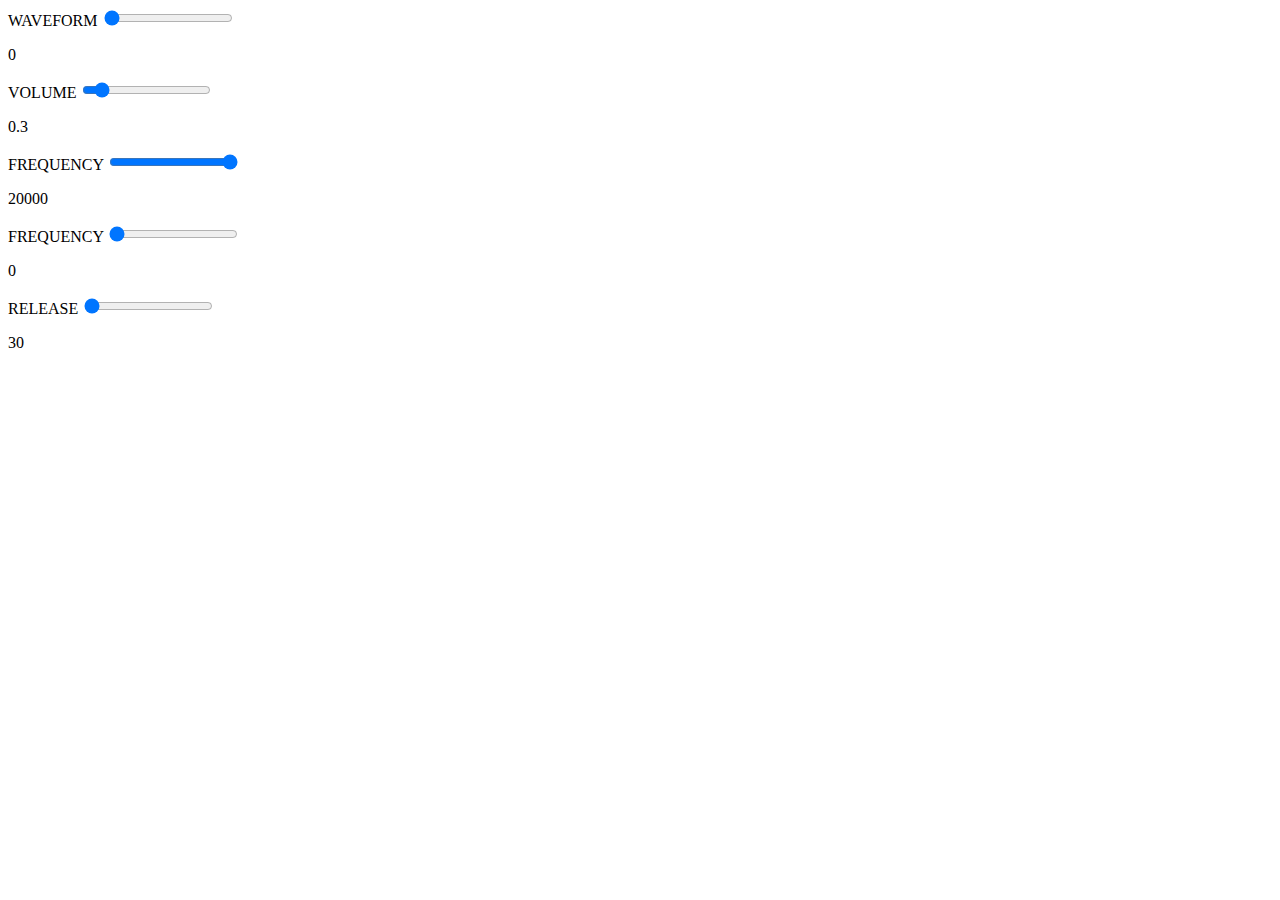
==== index.html @ 58b4a095 "first upload" ====
<!DOCTYPE html>
<html lang="en">
<head> 
    <link rel="stylesheet" href="./style.css">
    <meta charset="UTF-8">
    <meta name="viewport" content="width=device-width, initial-scale=1.0">
    <title>Web Audio Projekt</title>
</head>
<body>
    
    <div id="osc">
        <div class="component"> 
            <label for="waveform">WAVEFORM</label> 
            <input type="range" min="0" max="3" step="1.0" value="0" id="wave"> 
            <p id="wavenumber">0</p>
        </div> 

        <div class="component"> 
            <label for="VOLUME">VOLUME</label> 
        <input type="range" min="0" max="3" step="0.1" value="0.33" id="volume"> 
        <p id="volumenumber">0</p> 
        </div> 

    </div> 

    <div id="filter">
        <div class="component">
            <label for="frequency">FREQUENCY</label> 
            <input type="range" min="0" max="20000" step="1" value="0" id="filterfrequencylow"> 
            <p id="frequencynumberlow">0</p>
        </div> 

        <div class="component">

        </div> 

        <div class="component">
            <label for="frequency">FREQUENCY</label> 
            <input type="range" min="0" max="20000" step="1" value="0" id="filterfrequencyhigh"> 
            <p id="frequencynumberhigh">0</p>
        </div>
    </div> 

    <div id="release">
        <div class="component">
            <label for="release">RELEASE</label> 
            <input type="range" min="0" max="20000" step="1" value="0" id="releasetime"> 
            <p id="releasenumber">0</p>
        </div> 
    </div> 


    
    <script src="./midi.js"></script> 
    <script src="./UIInputHandling.js"></script> 
    <!-- <script src="./reverbFX.js"></script> --> 
    <script src="./main.js"></script> 
</body>
</html>
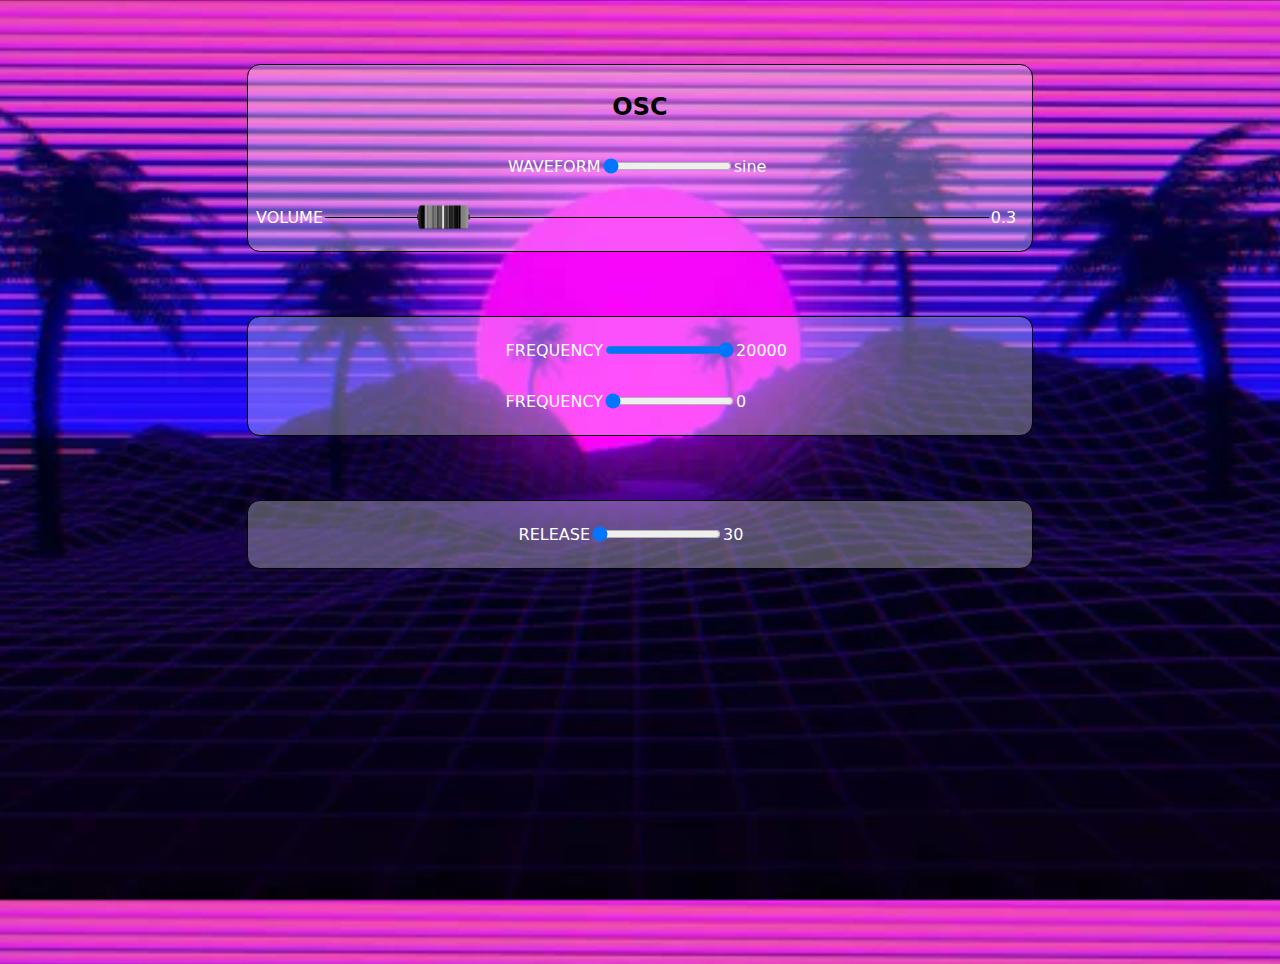
==== commit cabcde96: "new UI design" ====
--- a/index.html
+++ b/index.html
@@ -1,38 +1,41 @@
 <!DOCTYPE html>
 <html lang="en">
 <head> 
-    <link rel="stylesheet" href="./style.css">
+    <link rel="preload" href="./img/synthwave-background-2.jpg" as="image"> 
+    <link rel="preload" href="./img/synthwave-background-3.jpg" as="image"> 
+    <link rel="preload" href="./img/synthwave-background-4.jpg" as="image"> 
+    <link rel="stylesheet" href="./style.css"> 
+
     <meta charset="UTF-8">
     <meta name="viewport" content="width=device-width, initial-scale=1.0">
     <title>Web Audio Projekt</title>
 </head>
 <body>
     
-    <div id="osc">
+    <div id="osc" class="main-component"> 
+        <h2>OSC</h2> 
         <div class="component"> 
             <label for="waveform">WAVEFORM</label> 
-            <input type="range" min="0" max="3" step="1.0" value="0" id="wave"> 
+            <input type="range" min="0" max="3" step="1.0" value="0" id="wave" class="input-knob" data-diameter="120" data-src="./img/knob70.png" data-sprites="100"> 
             <p id="wavenumber">0</p>
         </div> 
 
         <div class="component"> 
             <label for="VOLUME">VOLUME</label> 
-        <input type="range" min="0" max="3" step="0.1" value="0.33" id="volume"> 
+        <input type="range" min="0" max="2" step="0.1" value="0.33" id="volume" class="slider"> 
         <p id="volumenumber">0</p> 
         </div> 
 
     </div> 
 
-    <div id="filter">
+    <div id="filter" class="main-component">
         <div class="component">
             <label for="frequency">FREQUENCY</label> 
             <input type="range" min="0" max="20000" step="1" value="0" id="filterfrequencylow"> 
             <p id="frequencynumberlow">0</p>
         </div> 
 
-        <div class="component">
-
-        </div> 
+        
 
         <div class="component">
             <label for="frequency">FREQUENCY</label> 
@@ -41,7 +44,7 @@
         </div>
     </div> 
 
-    <div id="release">
+    <div id="release" class="main-component">
         <div class="component">
             <label for="release">RELEASE</label> 
             <input type="range" min="0" max="20000" step="1" value="0" id="releasetime"> 
@@ -53,6 +56,7 @@
     
     <script src="./midi.js"></script> 
     <script src="./UIInputHandling.js"></script> 
+    <script src="https://g200kg.github.io/input-knobs/input-knobs.js"></script> 
     <!-- <script src="./reverbFX.js"></script> --> 
     <script src="./main.js"></script> 
 </body>
--- a/style.css
+++ b/style.css
@@ -0,0 +1,73 @@
+html, body {
+    margin: 0; 
+    height: 100%; 
+    font-family: system-ui, -apple-system, BlinkMacSystemFont, 'Segoe UI', Roboto, Oxygen, Ubuntu, Cantarell, 'Open Sans', 'Helvetica Neue', sans-serif; 
+} 
+
+body {
+    background: url('./img/synthwave-background-1.jpg'); 
+    background-position: center; 
+    background-size: cover; 
+}
+
+.main-component { 
+    background: hsla(0, 100%, 100%, 0.3); 
+    width: 60%; 
+    padding: .5em; 
+    margin: 5% auto; 
+    border-radius: .8em; 
+    border: .1em solid black; 
+} 
+
+.main-component h2 {
+    text-align: center; 
+}
+
+.component {
+    display: flex; 
+    justify-content: center; 
+    align-items: center; 
+} 
+
+
+.component p {
+    width: 5%; 
+    color: white; 
+} 
+
+.component label {
+    color: white; 
+}
+
+.input-knob {
+    outline: none; 
+}
+
+.slider {
+    -webkit-appearance: none;
+  width: 100%;
+  height: .1em;
+  border-radius: .5em;
+  background: black;
+  outline: none; 
+} 
+
+#slider-container {
+    width: 20em; 
+} 
+
+.slider::-webkit-slider-thumb {
+    -webkit-appearance: none;
+    appearance: none;
+    width: 4em; 
+    height: 4em;
+    border: 0;
+      border-radius: 50%;
+    background-image: url('./img/fader-thumb.png'); 
+    background-size: contain;
+    background-position: center center;
+    background-repeat: no-repeat;
+    cursor: pointer; 
+    
+} 
+
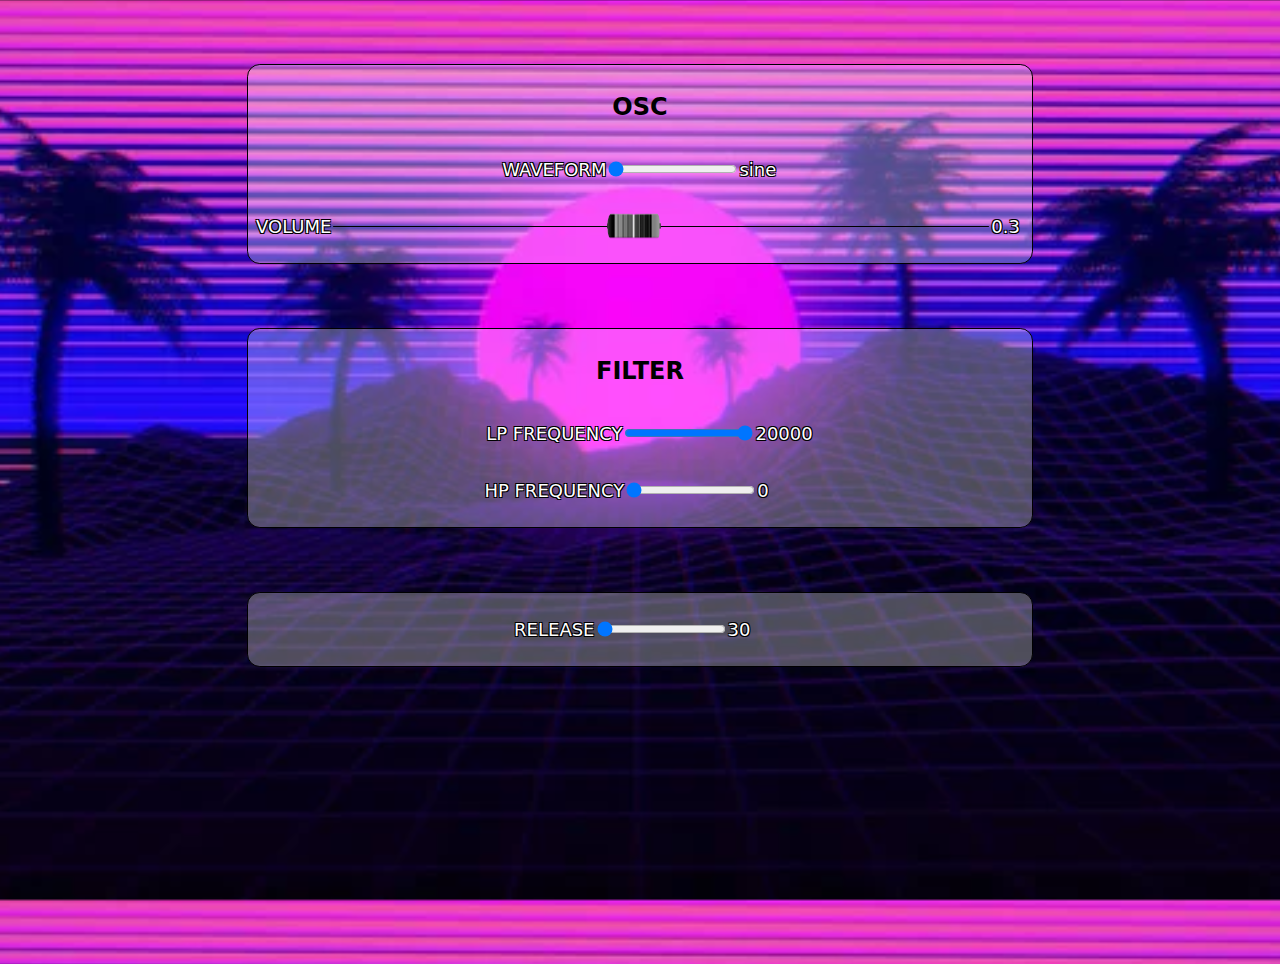
==== commit 45fe80ef: "UI Changesfor usabilty" ====
--- a/index.html
+++ b/index.html
@@ -22,15 +22,17 @@
 
         <div class="component"> 
             <label for="VOLUME">VOLUME</label> 
-        <input type="range" min="0" max="2" step="0.1" value="0.33" id="volume" class="slider"> 
+        <input type="range" min="0" max="0.66" step="0.1" value="0.33" id="volume" class="slider"> 
         <p id="volumenumber">0</p> 
         </div> 
 
     </div> 
 
-    <div id="filter" class="main-component">
+    <div id="filter" class="main-component"> 
+        <h2>FILTER</h2> 
+
         <div class="component">
-            <label for="frequency">FREQUENCY</label> 
+            <label for="frequency">LP FREQUENCY</label> 
             <input type="range" min="0" max="20000" step="1" value="0" id="filterfrequencylow"> 
             <p id="frequencynumberlow">0</p>
         </div> 
@@ -38,7 +40,7 @@
         
 
         <div class="component">
-            <label for="frequency">FREQUENCY</label> 
+            <label for="frequency">HP FREQUENCY</label> 
             <input type="range" min="0" max="20000" step="1" value="0" id="filterfrequencyhigh"> 
             <p id="frequencynumberhigh">0</p>
         </div>
--- a/style.css
+++ b/style.css
@@ -32,11 +32,14 @@
 
 .component p {
     width: 5%; 
-    color: white; 
+    
 } 
 
-.component label {
+.component label, .component p {
     color: white; 
+    text-shadow: -1px -1px 0 #000, 1px -1px 0 #000,
+          -1px 1px 0 #000, 1px 1px 0 #000; 
+    font-size: large;
 }
 
 .input-knob {
